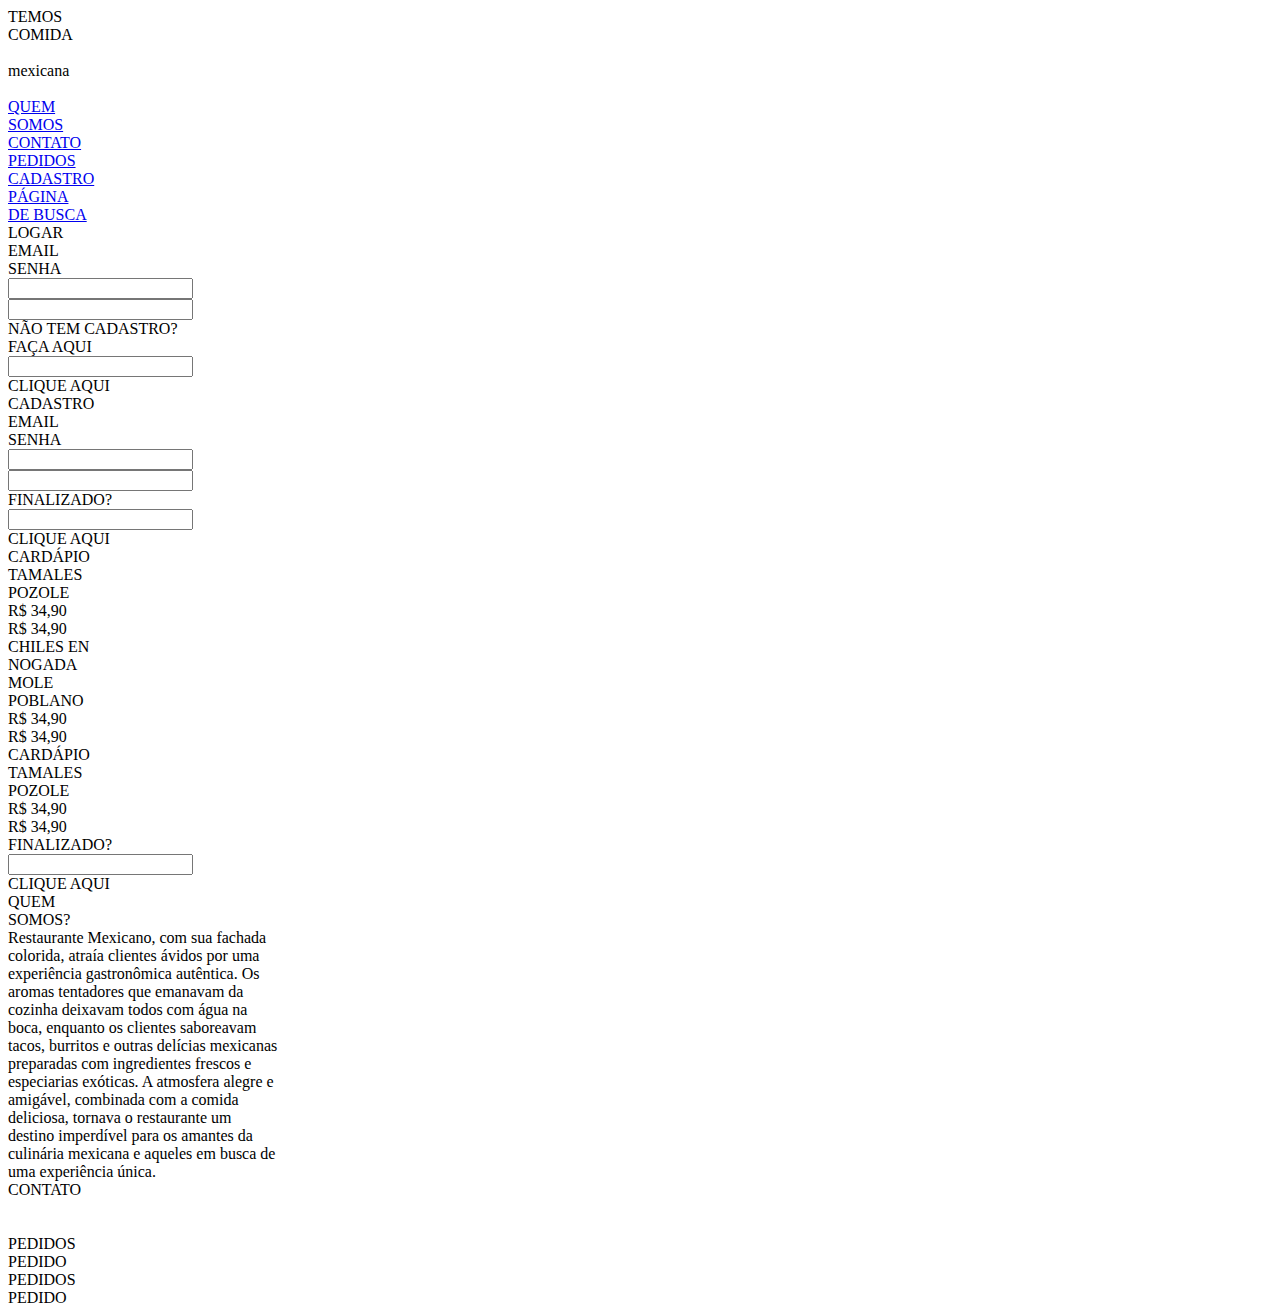
==== index.html @ aa3b32e2 "index.html" ====
<!DOCTYPE html>
<html lang="en">

<head>
    <meta charset="UTF-8">
    <meta name="viewport" content="width=device-width, initial-scale=1.0">
    <title>Document</title>
    <link rel="stylesheet" href="figma.css">
    <link rel="preconnect" href="https://fonts.googleapis.com">
    <link rel="preconnect" href="https://fonts.gstatic.com" crossorigin>
    <link href="https://fonts.googleapis.com/css2?family=Montserrat:ital,wght@0,100..900;1,100..900&display=swap"
        rel="stylesheet">
</head>

<body>
    <div id="fundo">
        <div id="p1">   
            <div class="l-esquerdo">
                <div id="texto1P1">TEMOS <br> COMIDA</div>
                <img id="seta" src="setas.png.webp" alt="">
                <div id="texto2P1">mexicana</div>
                <div id="imgp1"><img src="fundoP1.png" alt=""></div>
            </div>
            <div class="l-direito">
                <div id="quemsomos"><a href="#p4">QUEM <br> SOMOS</a></div>
                <div id="contato"><a href="#p2">CONTATO</a></div>
                <div id="pedidos"><a href="#p5">PEDIDOS</a></div>
                <div id="cadastro"><a href="#p2">CADASTRO</a></div>
                <div id="paginadb"><a href="#p3">PÁGINA <br> DE BUSCA</a></div>



            </div>
        </div>
        <div class="separacao"></div>
        <div id="p2">
            <div class="l-esquerdo">
                <div class="lado-e">
                    <div class="sublinhado texto1P1 cadastro">LOGAR</div>

                    <div class="email-senha">
                        <div class="email texto1P1">EMAIL</div>
                        <div class="senha texto1P1">SENHA</div>
                    </div>
                    <div class="email-senha">
                        <div class="fundo"><input type="text"></div>
                        <div class="fundo"><input type="text"></div>
                    </div>

                    <div class="segundap1">
                        <div class=" ncad email texto1P1">NÃO TEM CADASTRO?</div>
                        <div class="fundop1">
                            <div class="cliqueaqui">FAÇA AQUI</div>
                            <div><INPut></INPut></div>
                            <div class="cliqueaqui">CLIQUE AQUI</div>
                        </div>
                    </div>

                </div>

            </div>
            <div class="l-direito">
                <div class="lado-d">
                    <div class="sublinhado texto1P1 cadastro">CADASTRO</div>
                    <div class="email-senha">
                        <div class="email texto1P1">EMAIL</div>
                        <div class="senha texto1P1">SENHA</div>
                    </div>
                    <div class="email-senha">
                        <div class="fundo"><input type="text"></div>
                        <div class="fundo"><input type="text"></div>
                    </div>
                    <div id="segundap2">FINALIZADO?
                        <div><input type="text"></div>
                        <div class="cliqueaqui espaco">CLIQUE AQUI</div>
                    </div>
                </div>
            </div>
        </div>
        <div class="separacao"></div>
        <div id="p3">
            <div class="l-direito">
                <div class="lado-d">
                    <div class="sublinhado texto1P1 cadastro">CARDÁPIO</div>
                    <div class="email-senha">
                        <div class="email texto1P3">TAMALES</div>
                        <div class="senha texto1P3">POZOLE</div>
                    </div>
                    <div class="email-senha">
                        <div class="fundo texto1P3"><img class="imgprod" src="tamales.jpg" alt="">R$ 34,90</div>
                        <div class="fundo texto1P3"><img class="imgprod" src="pozole.jpg" alt="">R$ 34,90</div>
                    </div>
                    <div class="espaco">
                        <div class="email-senha">
                            <div class="email texto1P3">CHILES EN <br> NOGADA</div>
                            <div class="senha texto1P3">MOLE <br> POBLANO</div>
                        </div>
                        <div class="email-senha">
                            <div class="fundo texto1P3"><img class="imgprod" src="chiles en nogada.jpg" alt="">R$ 34,90
                            </div>
                            <div class="fundo texto1P3"><img class="imgprod" src="mole poblano.jpg" alt="">R$ 34,90
                            </div>
                        </div>
                    </div>

                </div>

            </div>
            <div class="l-direito">
                <div class="lado-d">
                    <div class="sublinhado texto1P1 cadastro">CARDÁPIO</div>
                    <div class="email-senha">
                        <div class="email texto1P3">TAMALES</div>
                        <div class="senha texto1P3">POZOLE</div>
                    </div>
                    <div class="email-senha">
                        <div class="fundo texto1P3"><img class="imgprod" src="tamales.jpg" alt="">R$ 34,90</div>
                        <div class="fundo texto1P3"><img class="imgprod" src="pozole.jpg" alt="">R$ 34,90</div>
                    </div>
                    <div id="segundap2">FINALIZADO?
                        <div><input type="text"></div>
                        <div class="cliqueaqui espaco">CLIQUE AQUI</div>
                    </div>
                </div>
            </div>
        </div>
        <div class="separacao"></div>
        <div id="p4">
            <div class="l-esquerdo">
                <div class="sublinhado">QUEM <br> SOMOS? </div>
                <div class="textop4">Restaurante Mexicano, com sua fachada <br>colorida, atraía clientes ávidos por uma
                    <br> experiência gastronômica autêntica. Os <br> aromas tentadores que emanavam da <br>cozinha
                    deixavam todos com água na <br>
                    boca, enquanto os clientes saboreavam <br> tacos, burritos e outras delícias mexicanas <br>
                    preparadas com ingredientes frescos e <br>especiarias exóticas. A atmosfera alegre e <br>amigável,
                    combinada com a comida <br> deliciosa, tornava o restaurante um <br>destino imperdível para os
                    amantes da <br>culinária mexicana e aqueles em busca de <br> uma experiência única.
                </div>
            </div>
            <div class="l-direito">
                <div class="sublinhado">CONTATO</div>
                <div><img class="seta" src="setas.png.webp" alt=""></div>
                <div><img src="foto2.png" alt=""></div>
            </div>
        </div>
        <div class="separacao"></div>
        <div id="p5">
            <div class="final">
                <div class="l-esquerdo espacin1 ">
                    <DIV class="sublinhado">PEDIDOS</DIV>
                    <div class="pedidofinal">PEDIDO</div>
                    <div class="bola"></div>
                </div>
                <div class="l-direito espacin2 ">
                    <DIV class="sublinhado">PEDIDOS</DIV>
                    <div class="pedidofinal">PEDIDO</div>
                    <div class="bola"></div>
                </div>
            </div>
        </div>
    </div>




</body>

</html>
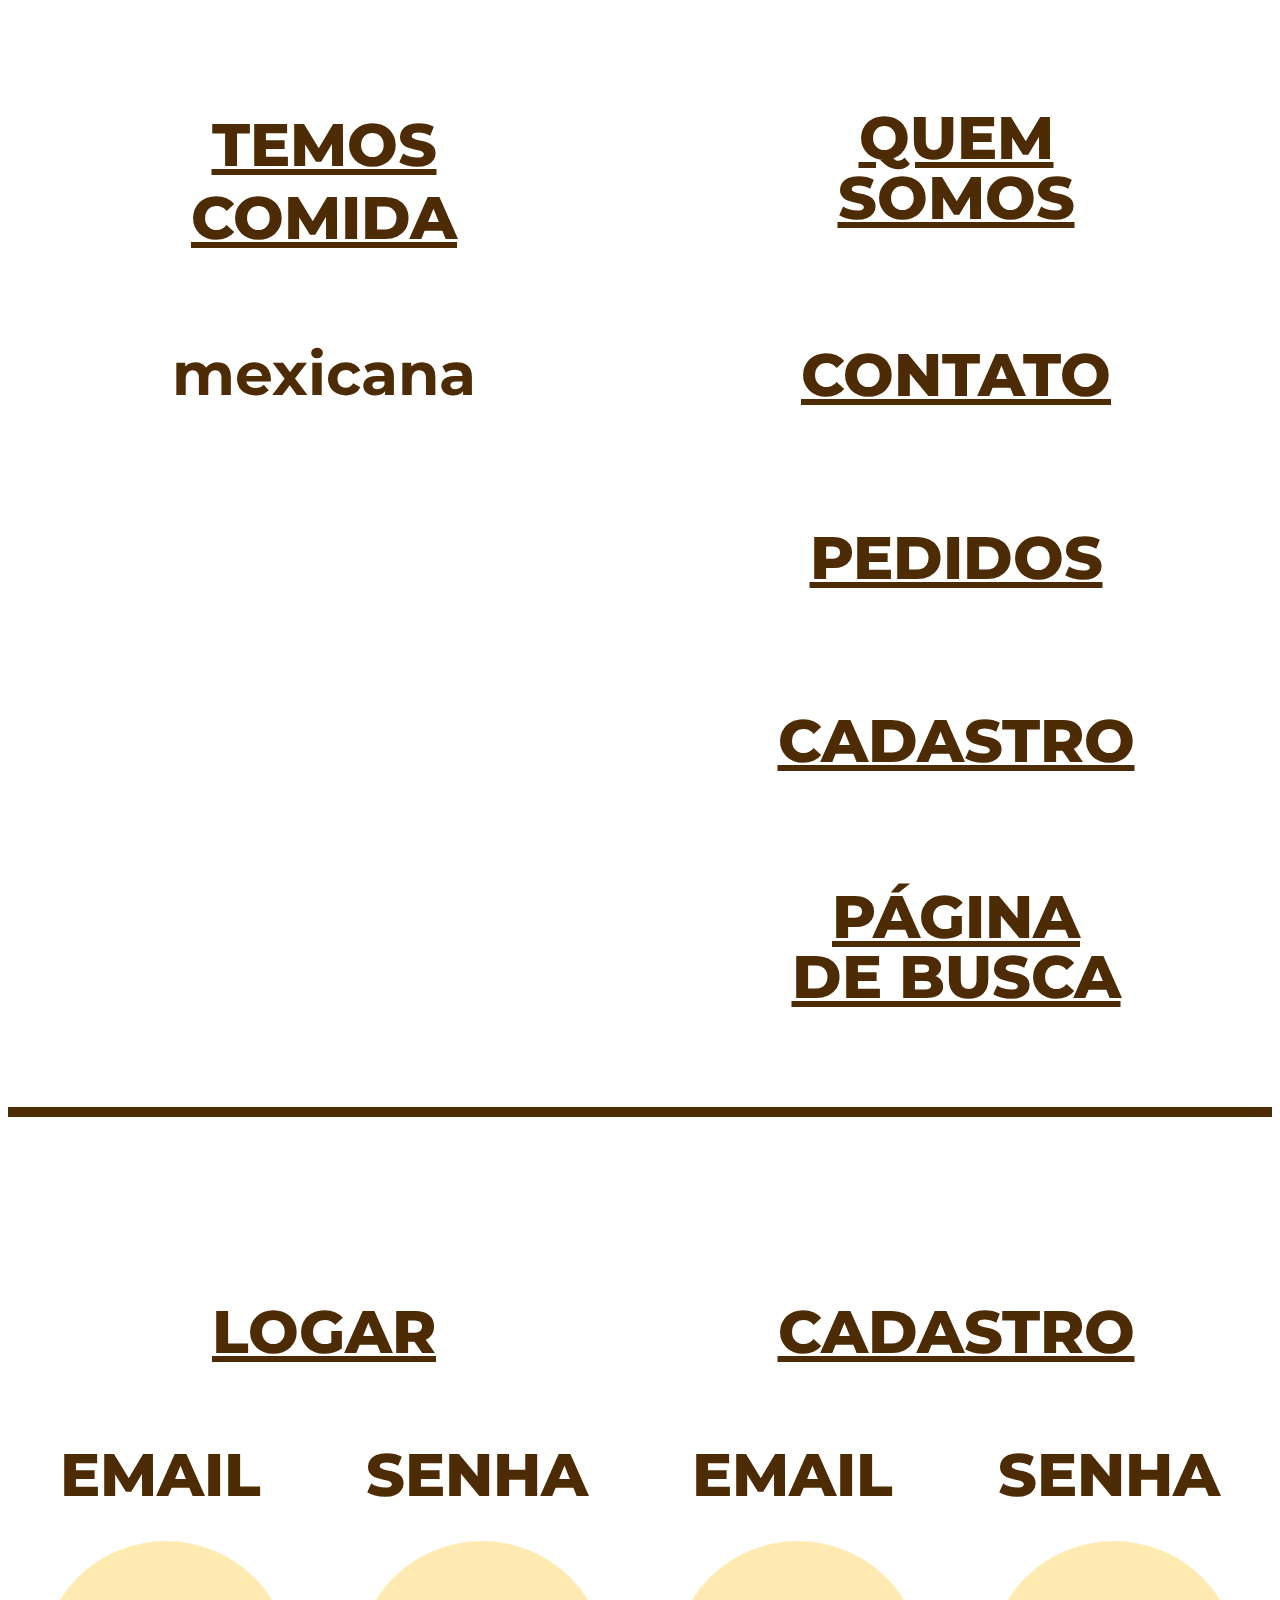
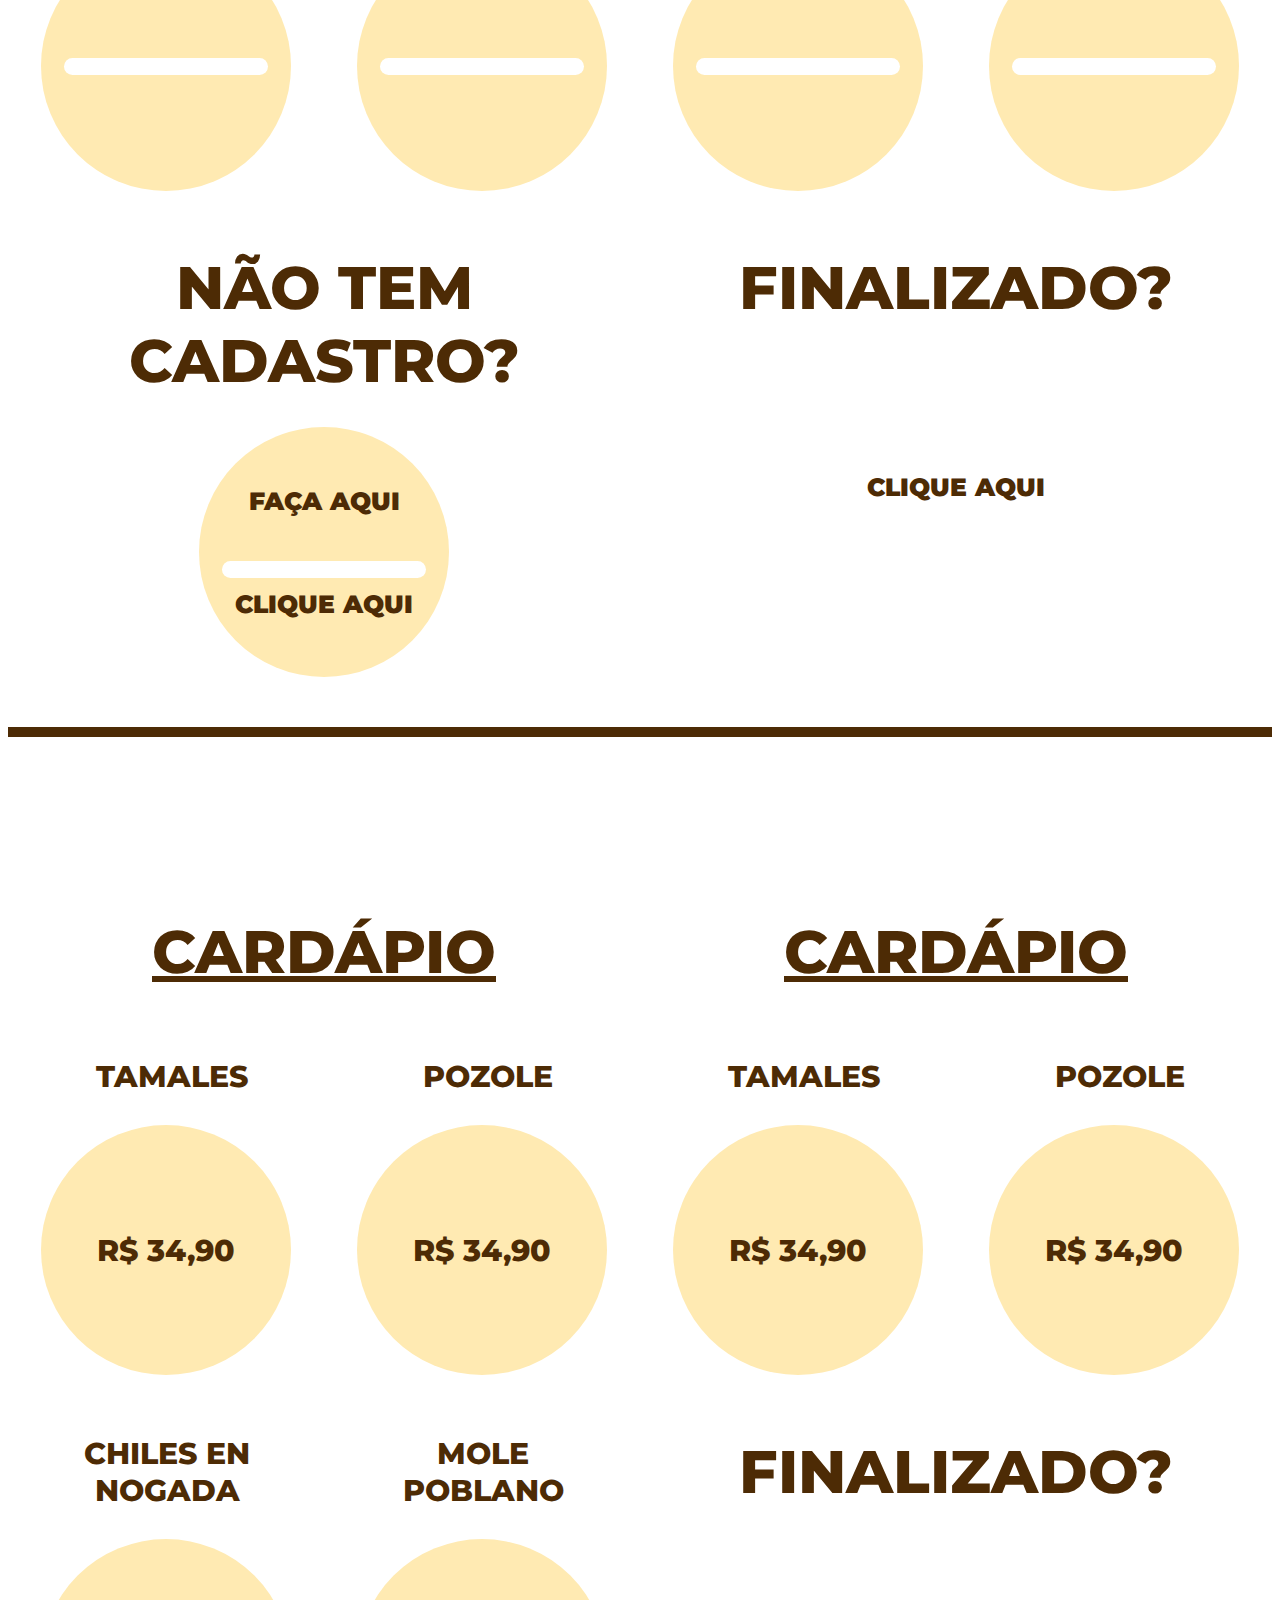
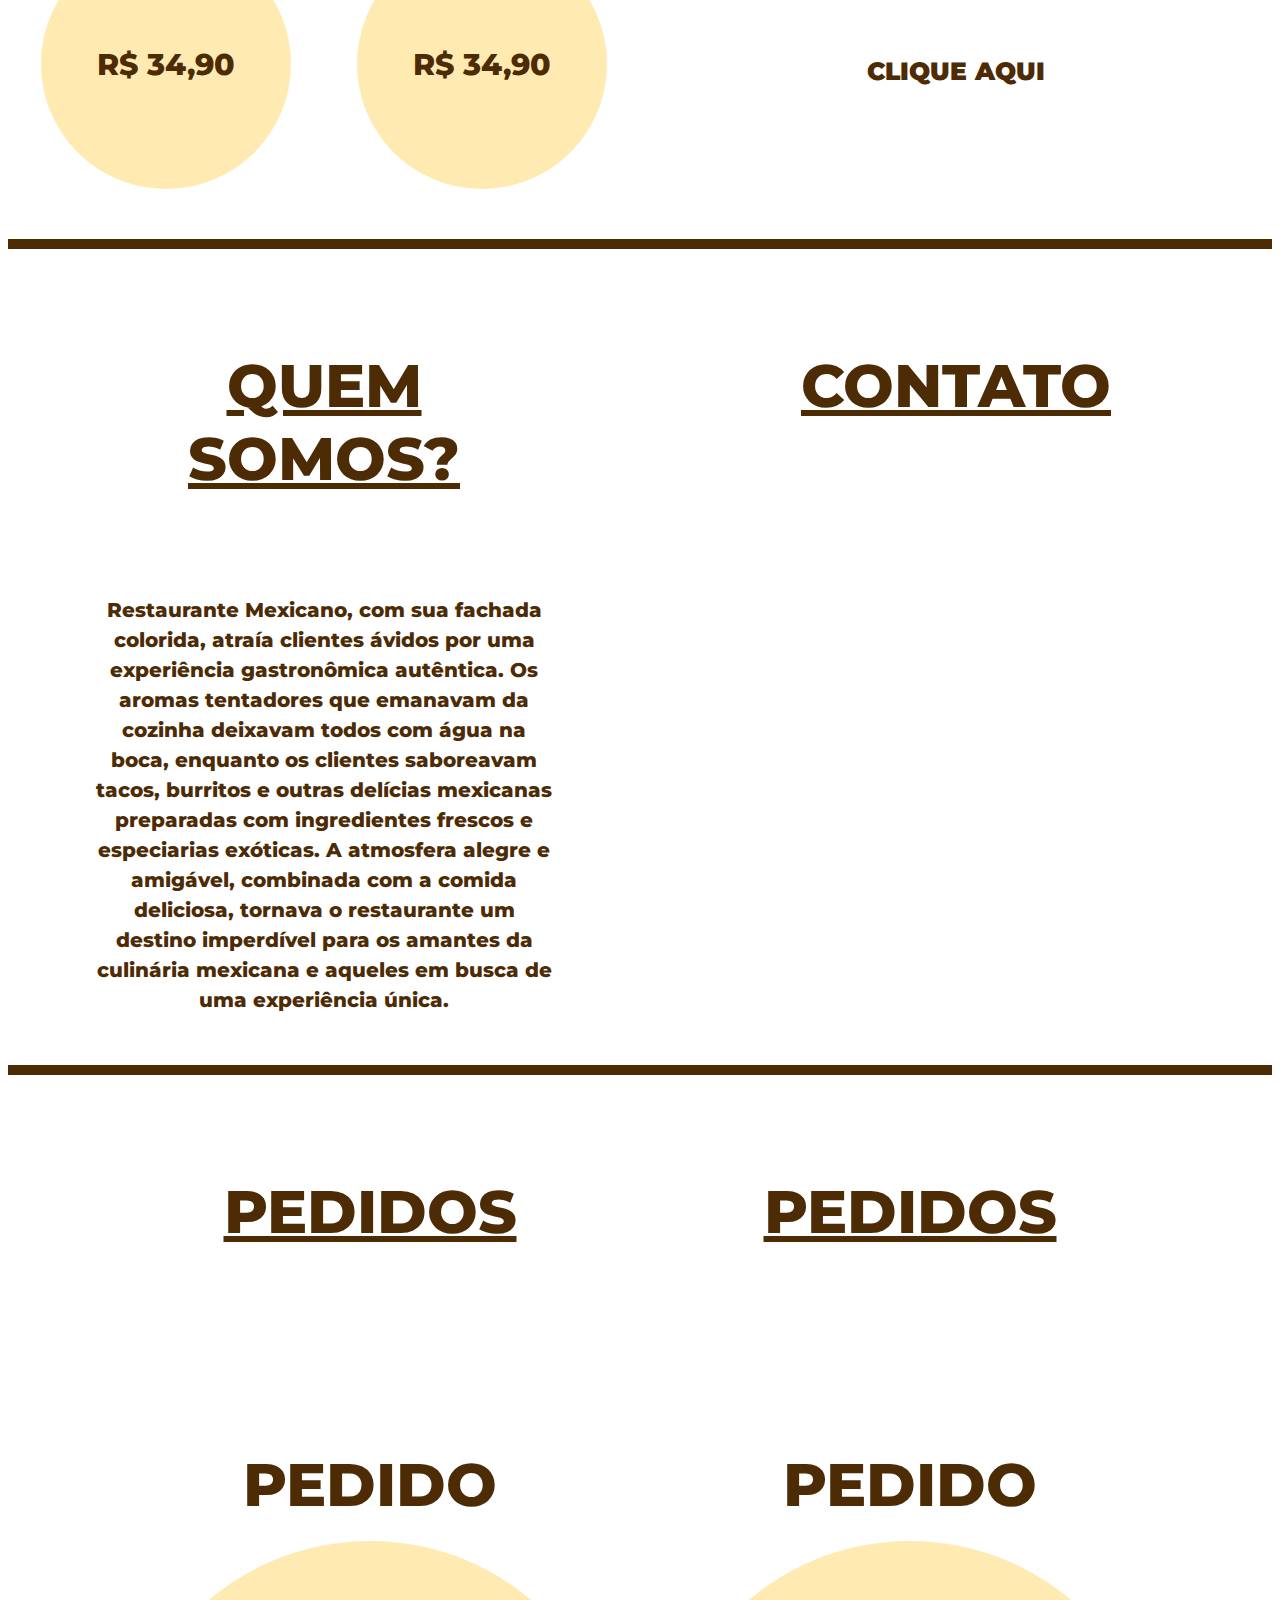
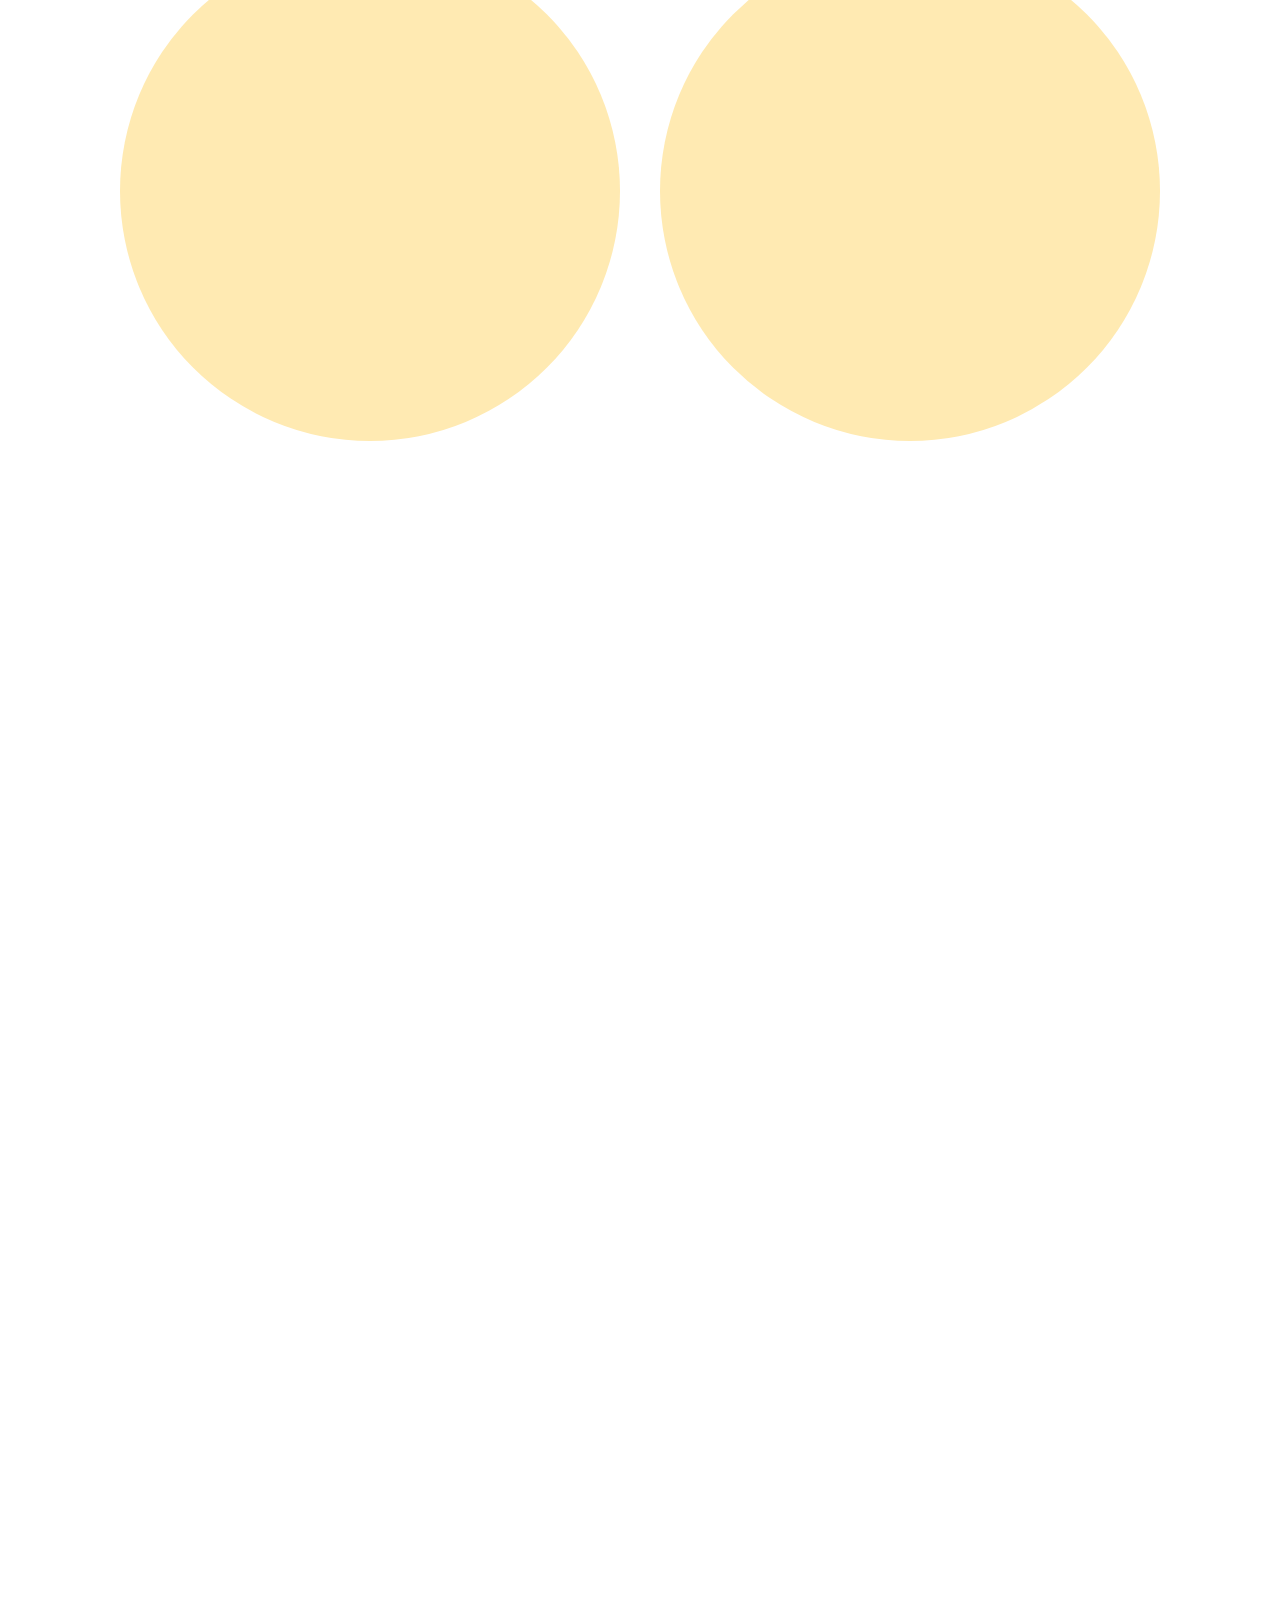
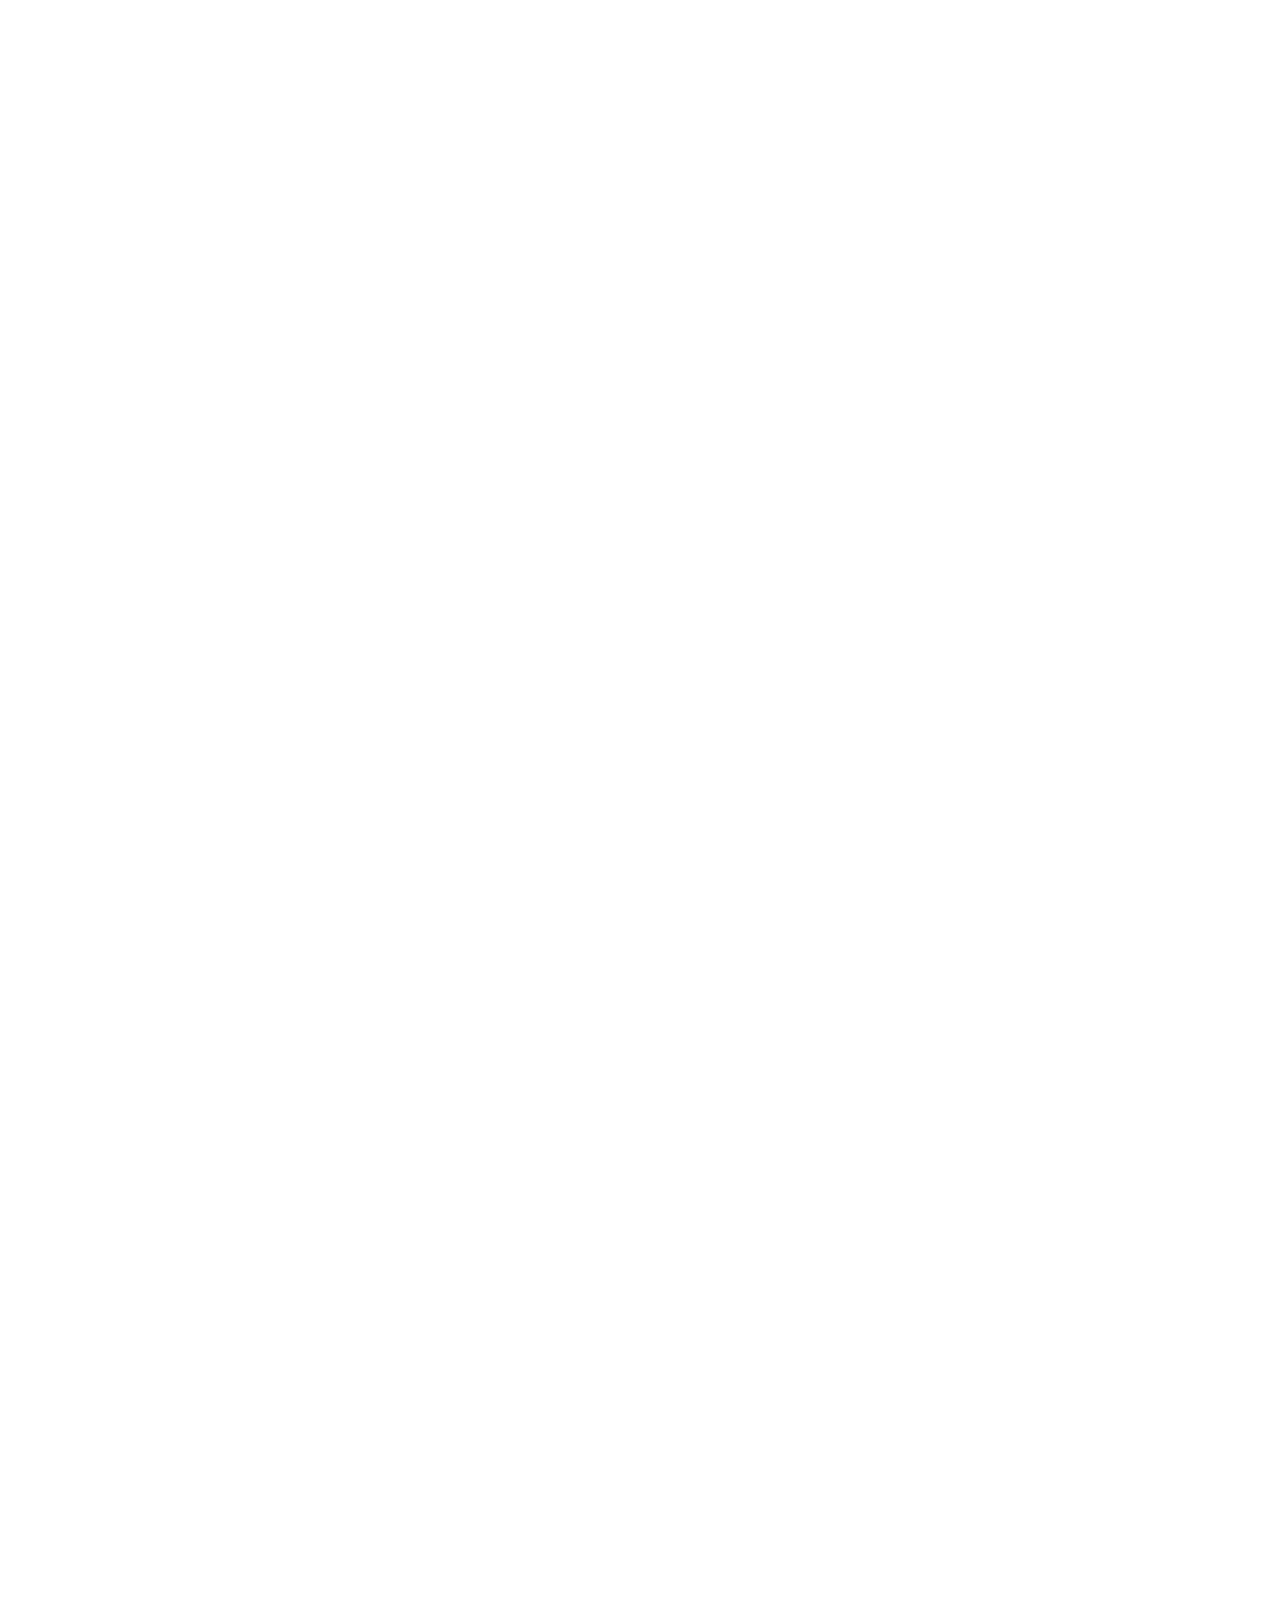
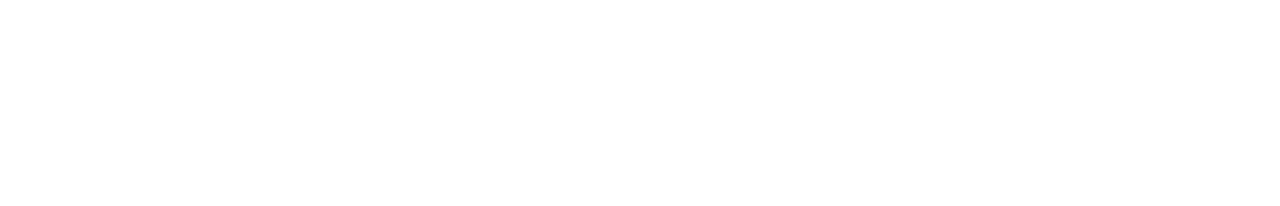
==== commit 4def7a0c: "Update index.html" ====
--- a/index.html
+++ b/index.html
@@ -10,6 +10,7 @@
     <link rel="preconnect" href="https://fonts.gstatic.com" crossorigin>
     <link href="https://fonts.googleapis.com/css2?family=Montserrat:ital,wght@0,100..900;1,100..900&display=swap"
         rel="stylesheet">
+    <link href="https://github.com/caiquepellizzaro/site-delivery/edit/main/figma.css#L8C16">
 </head>
 
 <body>
--- a/figma.css
+++ b/figma.css
@@ -0,0 +1,237 @@
+#fundo{
+    background-image: url(fundo.png);
+    width: 100%;
+    height: 910vh;
+}
+#p1{
+    display: flex;
+    width: 100%;
+    padding-top: 100px;
+    margin-bottom: 100px;
+}
+#p2{
+    display: flex;
+    width: 100%;
+    margin-top: 100px;
+    justify-content: center;
+}
+#p3{
+    display: flex;
+    width: 100%;
+    margin-top: 100px;
+    justify-content: center;
+}
+#p4{
+    display: flex;
+    width: 100%;
+    margin-top: 100px;
+    justify-content: center;
+}
+#p5{
+    display: flex;
+    width: 100%;
+    margin-top: 100px;
+    justify-content: center;
+}
+.l-esquerdo{
+    width: 50%;
+    width: 50%;
+    text-align: center;
+    font-size: 60px;
+    font-family: "Montserrat", sans-serif;
+    font-weight: 800;
+    color: #4d2b05;
+    
+}
+.l-esquerdo img{
+    height: 550px;
+}
+#texto1P1{
+    margin-bottom: 10px;
+    text-decoration:underline;
+}
+#texto2P1{
+    text-decoration: none;
+    margin-bottom: 30PX;
+    font-weight: 700;
+}
+#seta{
+    height: 80px;
+}
+.l-direito{
+    width: 50%; 
+    text-align: center;
+    font-size: 60px;
+    font-family: "Montserrat", sans-serif;
+    font-weight: 800;
+    color: #4d2b05;
+}
+.l-direito a{
+    color: #4d2b05;
+    text-decoration: underline;
+    font-weight: 800;
+    width: 100px;
+}
+#quemsomos{
+    margin-bottom: 110px;
+    line-height: 60px;
+}
+#contato{
+    margin-bottom:110px;
+}
+#pedidos{
+    margin-bottom: 110px;
+}
+#cadastro{
+    margin-bottom: 110px;
+}
+#paginadb{
+
+    line-height: 60px;
+}
+.logar{
+    margin-top: 50px;
+    text-decoration: underline;
+    width: 100%;
+}
+.lado-d{
+    margin-top: 78px;
+    width: 100%;
+}
+.lado-e{
+    margin-top: 78px;
+    width: 100%;
+    text-align: center;
+    display: flex;
+    flex-direction: column;
+    justify-content: center;
+}
+.email{
+    text-decoration: none;
+}
+.cadastro{
+    margin-bottom: 70px;
+}
+.senha{
+    text-decoration: none;
+}
+.sublinhado{
+    text-decoration: underline;
+}
+.email-senha{
+    display: flex;
+    width: 100%;
+    justify-content: space-around;
+}
+.separacao{
+    margin-top: 50px;
+    margin-bottom: 50px;
+    height: 10px;
+    width: 100%;
+    background-color: #4d2b05;
+}
+.fundo{
+    margin-top: 30px;
+    background-color: #ffeab2;
+    width: 250px;
+    height: 250px;
+    border-radius: 50%;
+    display: flex;
+    flex-direction: column;
+    align-items: center;
+    justify-content: center;
+}
+.fundo input {
+    border-radius: 10px;
+    border: none;
+    width: 200px;
+}
+.ncad{
+    margin-top: 60px;
+}
+.centro{
+    display: flex;
+    justify-content: center;
+}
+.segundap1{
+    width: 100%;
+    text-align: center;
+    display: flex;
+    flex-direction: column;
+    align-items: center;
+    justify-content: center;
+}
+.fundop1{
+    margin-top: 30px;
+    background-color: #ffeab2;
+    width:250px;
+    height: 250px;
+    border-radius: 50%;
+    text-align: center;
+    display: flex;
+    flex-direction: column;
+    align-items: center;
+    justify-content: center;
+}
+#segundap2{
+    padding-top: 60px;
+    text-align: center; 
+}
+#segundap2 input{
+    border-radius: 10px;
+    border: none;
+    width: 300px;
+    margin-top: 60px;
+}
+.cliqueaqui{
+    font-size: 25px;
+    font-weight: 900;
+}
+.fundop1 input{
+    border-radius: 10px;
+    border: none;
+    width: 200px;
+}
+.texto1P3{
+    font-size: 30px;
+}
+.imgprod img{
+    width: 150px;
+
+}
+.imgprod{
+    width: 150px;
+
+}
+.espaco{
+    margin-top: 60px;
+}
+
+.seta{
+    width: 100px;
+}
+.textop4{
+    font-size: 20px;
+    padding-top: 100px;
+    line-height: 30px;
+}
+.pedidofinal{
+    margin-top: 200px;
+}
+.bola{
+    background-color: #ffeab2;
+    width: 500px;
+    height: 500px;
+    border-radius: 50%;
+    margin-top: 20px;
+}
+.final{
+    display: flex;
+    justify-content: space-around;
+}
+.espacin1{
+    margin-right: 20px;
+}
+.espacin2{
+    margin-left: 20px;
+}
